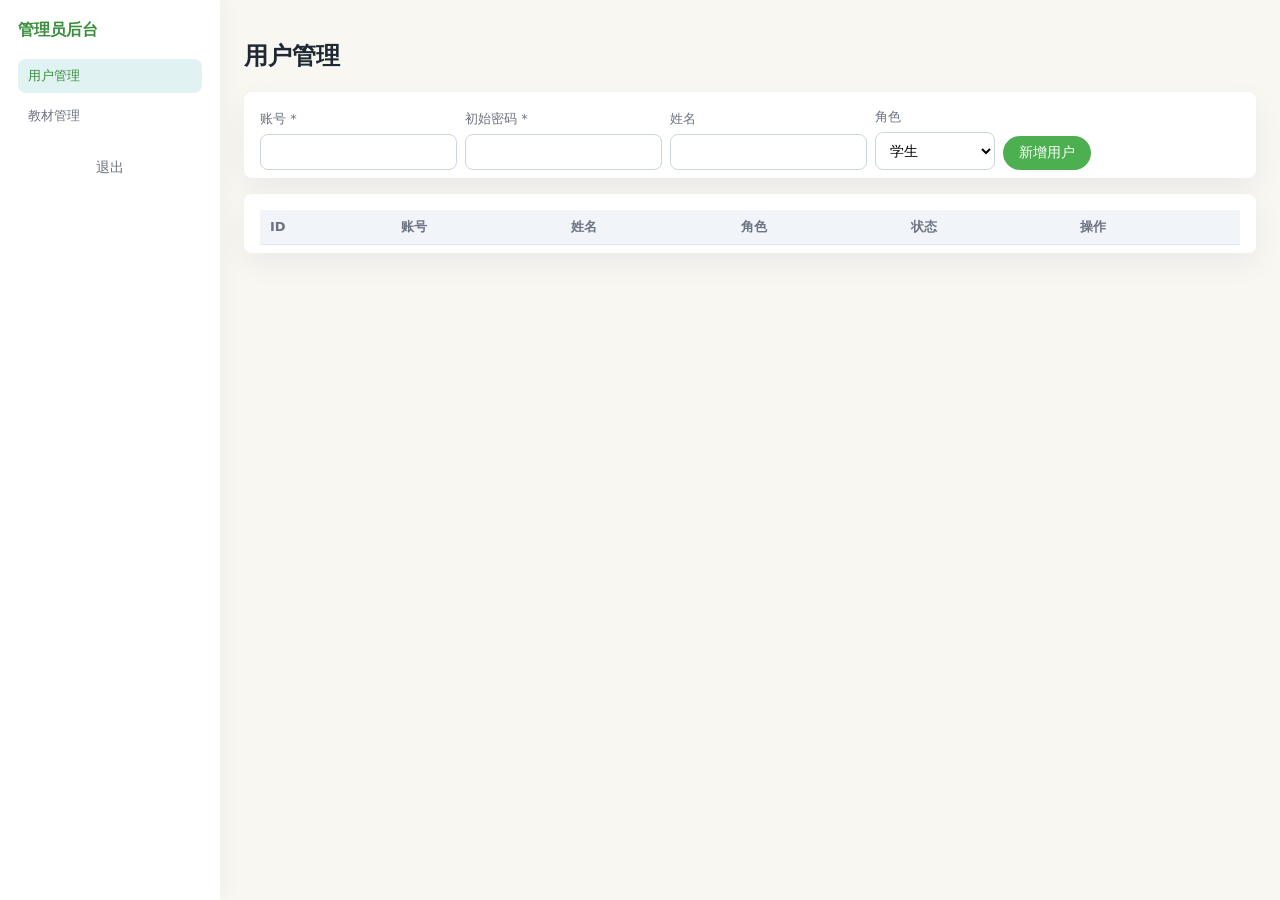
==== web/admin.html @ 07abcf13 "Add files via upload" ====
<!doctype html>
<html lang="zh-CN">
<head>
  <meta charset="UTF-8">
  <title>管理员后台 - 校园二手教材平台</title>
  <meta name="viewport" content="width=device-width,initial-scale=1">
  <link rel="stylesheet" href="assets/styles.css">
</head>
<body>
<div class="admin-layout">
  <aside class="admin-sidebar">
    <div class="admin-sidebar-title">管理员后台</div>
    <nav class="admin-nav">
      <button id="tabUsers" class="active" onclick="switchAdminTab('users')">用户管理</button>
      <button id="tabBooks" onclick="switchAdminTab('books')">教材管理</button>
    </nav>
    <button class="btn btn-ghost" onclick="location.href='login.html'">退出</button>
  </aside>
  <main class="admin-content">
    <section id="panelUsers">
      <h2>用户管理</h2>
      <div class="table-wrapper" style="margin-bottom:16px;">
        <form id="adminCreateUserForm">
          <div style="display:flex;flex-wrap:wrap;gap:8px;align-items:flex-end;">
            <div class="form-field" style="min-width:140px;margin-bottom:0;">
              <label for="newUsername">账号 *</label>
              <input id="newUsername" name="username" required>
            </div>
            <div class="form-field" style="min-width:140px;margin-bottom:0;">
              <label for="newPassword">初始密码 *</label>
              <input id="newPassword" name="password" required>
            </div>
            <div class="form-field" style="min-width:140px;margin-bottom:0;">
              <label for="newRealName">姓名</label>
              <input id="newRealName" name="realName">
            </div>
            <div class="form-field" style="min-width:120px;margin-bottom:0;">
              <label for="newRole">角色</label>
              <select id="newRole" name="role">
                <option value="student">学生</option>
                <option value="admin">管理员</option>
              </select>
            </div>
            <button type="submit" class="btn btn-primary">新增用户</button>
            <span id="adminCreateUserMsg" style="font-size:12px;color:#6b7280;margin-left:8px;"></span>
          </div>
        </form>
      </div>
      <div class="table-wrapper">
        <table>
          <thead>
          <tr>
            <th>ID</th>
            <th>账号</th>
            <th>姓名</th>
            <th>角色</th>
            <th>状态</th>
            <th>操作</th>
          </tr>
          </thead>
          <tbody id="adminUserTbody">
          </tbody>
        </table>
      </div>
    </section>
    <section id="panelBooks" style="display:none;">
      <h2>教材管理</h2>
      <div class="table-wrapper">
        <table>
          <thead>
          <tr>
            <th>ID</th>
            <th>书名</th>
            <th>流转类型</th>
            <th>价格</th>
            <th>状态</th>
            <th>操作</th>
          </tr>
          </thead>
          <tbody id="adminBookTbody">
          </tbody>
        </table>
      </div>
    </section>
  </main>
</div>
<script src="assets/app.js"></script>
</body>
</html>
---- web/assets/styles.css ----
:root {
  --color-bg: #f8f7f2;
  --color-surface: #ffffff;
  --color-primary: #4CAF50;
  --color-primary-dark: #388E3C;
  --color-accent: #4f8f77;
  --color-text-main: #1f2933;
  --color-text-muted: #6b7280;
  --radius-md: 8px;
  --shadow-soft: 0 10px 30px rgba(15, 23, 42, 0.06);
}

*,
*::before,
*::after {
  box-sizing: border-box;
}

html, body {
  margin: 0;
  padding: 0;
  font-family: system-ui, -apple-system, BlinkMacSystemFont, "Segoe UI", sans-serif;
  background: var(--color-bg);
  color: var(--color-text-main);
}

a {
  color: inherit;
  text-decoration: none;
}

button {
  font-family: inherit;
}

.app-shell {
  min-height: 100vh;
  display: flex;
  flex-direction: column;
}

.app-header {
  display: flex;
  align-items: center;
  justify-content: space-between;
  padding: 16px 32px;
  background: var(--color-surface);
  box-shadow: 0 1px 0 rgba(148, 163, 184, 0.3);
}

.app-logo {
  font-size: 18px;
  font-weight: 700;
  color: var(--color-primary-dark);
}

.app-header-right {
  display: flex;
  align-items: center;
  gap: 16px;
  color: var(--color-text-muted);
  font-size: 14px;
}

.search-box {
  display: flex;
  align-items: center;
  gap: 8px;
  padding: 8px 12px;
  border-radius: 999px;
  background: #f1f5f9;
}

.search-box input {
  border: none;
  outline: none;
  background: transparent;
  font-size: 14px;
}

.app-main {
  flex: 1;
  padding: 24px 32px;
}

.home-main {
  width: min(1440px, 100%);
  margin: 0 auto;
  padding-inline: 24px;
}

.card-grid {
  display: grid;
  grid-template-columns: repeat(auto-fill, minmax(220px, 1fr));
  gap: 20px;
}

.pager-bar {
  margin-top: 16px;
  display: flex;
  align-items: center;
  gap: 12px;
}

.book-card {
  background: var(--color-surface);
  border-radius: var(--radius-md);
  box-shadow: var(--shadow-soft);
  overflow: hidden;
  display: flex;
  flex-direction: column;
  cursor: pointer;
}

.book-cover {
  width: 100%;
  height: 160px;
  object-fit: cover;
  background: #e2e8f0;
}

.book-body {
  padding: 12px 14px 14px;
}

.book-title {
  font-size: 15px;
  font-weight: 600;
  margin-bottom: 4px;
}

.book-meta {
  font-size: 12px;
  color: var(--color-text-muted);
}

.book-price {
  margin-top: 6px;
  font-size: 14px;
  font-weight: 600;
  color: var(--color-primary-dark);
}

.btn {
  display: inline-flex;
  align-items: center;
  justify-content: center;
  padding: 8px 16px;
  border-radius: 999px;
  border: none;
  cursor: pointer;
  font-size: 14px;
  font-weight: 500;
  transition: background 0.15s ease, box-shadow 0.15s ease, transform 0.05s ease;
}

.btn-primary {
  background: var(--color-primary);
  color: #ffffff;
}

.btn-primary:hover {
  background: var(--color-primary-dark);
  box-shadow: 0 8px 20px rgba(56, 142, 60, 0.28);
}

.btn-ghost {
  background: transparent;
  color: var(--color-text-muted);
}

.btn-danger {
  background: #ef4444;
  color: #ffffff;
}

.btn-danger:hover {
  background: #b91c1c;
  box-shadow: 0 8px 20px rgba(185, 28, 28, 0.28);
}

.auth-container {
  min-height: 100vh;
  display: flex;
  align-items: center;
  justify-content: center;
  background: radial-gradient(circle at top left, #dff3ea 0, transparent 55%), var(--color-bg);
}

.auth-card {
  width: min(520px, 94vw);
  background: var(--color-surface);
  border-radius: 16px;
  box-shadow: var(--shadow-soft);
  padding: 32px 28px 28px;
}

.auth-card.auth-card-wide {
  width: min(640px, 94vw);
}

.auth-card.auth-card-login {
  width: min(720px, 94vw);
  padding: 46px 42px 40px;
}

.auth-card-login .auth-title {
  font-size: 28px;
}

.auth-card-login .auth-subtitle {
  font-size: 16px;
  margin-bottom: 32px;
}

.auth-card-login .form-field {
  margin-bottom: 22px;
}

.auth-card-login .form-field label {
  font-size: 16px;
}

.auth-card-login .form-field input,
.auth-card-login .form-field select {
  padding: 13px 14px;
  font-size: 17px;
}

.auth-title {
  font-size: 20px;
  font-weight: 700;
  margin-bottom: 4px;
}

.auth-subtitle {
  font-size: 13px;
  color: var(--color-text-muted);
  margin-bottom: 24px;
}

.form-field {
  margin-bottom: 16px;
}

.form-field label {
  display: block;
  font-size: 13px;
  margin-bottom: 6px;
  color: var(--color-text-muted);
}

.form-field input,
.form-field select {
  width: 100%;
  padding: 9px 10px;
  border-radius: 8px;
  border: 1px solid #cbd5e1;
  background: #ffffff;
  font-size: 14px;
}

.form-footer {
  display: flex;
  justify-content: space-between;
  align-items: center;
  margin-top: 12px;
  font-size: 12px;
  color: var(--color-text-muted);
}

.admin-layout {
  display: flex;
  min-height: 100vh;
}

.profile-layout {
  display: grid;
  grid-template-columns: repeat(auto-fit, minmax(260px, 1fr));
  gap: 20px;
}

.profile-card {
  background: var(--color-surface);
  border-radius: var(--radius-md);
  box-shadow: var(--shadow-soft);
  padding: 18px 18px 16px;
}

.profile-title {
  margin: 0 0 10px;
  font-size: 16px;
  font-weight: 600;
}

.profile-line {
  margin: 4px 0;
  font-size: 14px;
  color: var(--color-text-muted);
}

.profile-line span:first-child {
  display: inline-block;
  min-width: 52px;
}

.profile-msg {
  margin-left: 10px;
  font-size: 12px;
  color: var(--color-text-muted);
}

.detail-layout {
  display: grid;
  grid-template-columns: minmax(0, 1.1fr) minmax(0, 1.4fr);
  gap: 32px;
  max-width: 960px;
  margin: 0 auto;
  align-items: flex-start;
}

.detail-left {
  background: var(--color-surface);
  border-radius: var(--radius-md);
  box-shadow: var(--shadow-soft);
  padding: 18px;
}

.detail-cover {
  width: 100%;
  border-radius: 10px;
  object-fit: cover;
  background: #e2e8f0;
}

.detail-right {
  background: var(--color-surface);
  border-radius: var(--radius-md);
  box-shadow: var(--shadow-soft);
  padding: 20px 22px 18px;
}

.detail-title {
  margin: 0 0 8px;
  font-size: 20px;
  font-weight: 700;
}

.detail-meta {
  font-size: 13px;
  color: var(--color-text-muted);
  margin-bottom: 8px;
}

.detail-price {
  font-size: 18px;
  font-weight: 700;
  color: var(--color-primary-dark);
  margin-bottom: 8px;
}

.detail-extra {
  font-size: 13px;
  color: var(--color-text-muted);
  margin-bottom: 16px;
}

.detail-desc-block {
  border-top: 1px solid #e5e7eb;
  padding-top: 12px;
}

.detail-desc-title {
  font-size: 14px;
  font-weight: 600;
  margin-bottom: 6px;
}

.detail-desc {
  font-size: 13px;
  line-height: 1.6;
}

.detail-hint {
  font-size: 12px;
  color: var(--color-text-muted);
  margin: 8px 0 0;
  line-height: 1.5;
}

.order-page {
  max-width: 720px;
  margin: 0 auto;
}

.order-card {
  background: var(--color-surface);
  border-radius: var(--radius-md);
  box-shadow: var(--shadow-soft);
  padding: 22px 24px;
}

.order-head {
  display: flex;
  flex-wrap: wrap;
  align-items: center;
  gap: 10px 16px;
  margin-bottom: 16px;
  padding-bottom: 14px;
  border-bottom: 1px solid #e5e7eb;
}

.order-status-paid {
  display: inline-block;
  padding: 4px 12px;
  border-radius: 999px;
  background: #dcfce7;
  color: #166534;
  font-size: 13px;
  font-weight: 600;
}

.order-body {
  display: flex;
  gap: 18px;
  flex-wrap: wrap;
  align-items: flex-start;
}

.order-cover {
  width: 120px;
  height: 160px;
  object-fit: cover;
  border-radius: 8px;
  box-shadow: 0 4px 14px rgba(15, 23, 42, 0.08);
}

.order-info {
  flex: 1;
  min-width: 200px;
  font-size: 14px;
  line-height: 1.65;
}

.order-info dt {
  color: var(--color-text-muted);
  font-size: 12px;
  margin-top: 8px;
}

.order-info dd {
  margin: 2px 0 0;
}

.order-main-scale .order-page {
  max-width: 1440px;
}

.order-main-scale .order-card {
  padding: 44px 48px;
  border-radius: 16px;
}

.order-main-scale .order-head {
  gap: 20px 32px;
  margin-bottom: 32px;
  padding-bottom: 28px;
}

.order-main-scale .order-status-paid {
  padding: 8px 24px;
  font-size: 26px;
}

.order-main-scale .detail-hint {
  font-size: 24px;
  margin-top: 16px;
}

.order-main-scale .order-body {
  gap: 36px;
}

.order-main-scale .order-cover {
  width: 240px;
  height: 320px;
  border-radius: 16px;
}

.order-main-scale .order-info {
  min-width: 400px;
  font-size: 28px;
}

.order-main-scale .order-info dt {
  font-size: 24px;
  margin-top: 16px;
}

.order-main-scale .order-info dd {
  margin-top: 4px;
}

.order-list {
  display: flex;
  flex-direction: column;
  gap: 10px;
  margin-top: 12px;
}

.order-row {
  display: flex;
  gap: 14px;
  align-items: flex-start;
  padding: 12px 14px;
  background: #f8fafc;
  border-radius: var(--radius-md);
  border: 1px solid #e2e8f0;
  cursor: pointer;
  transition: box-shadow 0.15s;
}

.order-row:hover {
  box-shadow: 0 4px 12px rgba(15, 23, 42, 0.06);
}

.order-row-cover {
  width: 56px;
  height: 72px;
  object-fit: cover;
  border-radius: 6px;
}

.order-row-meta {
  flex: 1;
  min-width: 0;
}

.order-row-title {
  font-weight: 600;
  font-size: 14px;
  margin-bottom: 4px;
}

.order-row-sub {
  font-size: 12px;
  color: var(--color-text-muted);
}

.admin-sidebar {
  width: 220px;
  background: #ffffff;
  box-shadow: 4px 0 20px rgba(15, 23, 42, 0.04);
  padding: 20px 18px;
  display: flex;
  flex-direction: column;
  gap: 18px;
}

.admin-sidebar-title {
  font-size: 16px;
  font-weight: 700;
  color: var(--color-primary-dark);
}

.admin-nav {
  display: flex;
  flex-direction: column;
  gap: 6px;
  font-size: 14px;
}

.admin-nav button {
  width: 100%;
  text-align: left;
  padding: 8px 10px;
  border-radius: 8px;
  border: none;
  background: transparent;
  cursor: pointer;
  color: var(--color-text-muted);
}

.admin-nav button.active,
.admin-nav button:hover {
  background: #e0f2f1;
  color: var(--color-primary-dark);
}

.admin-content {
  flex: 1;
  padding: 20px 24px;
}

.table-wrapper {
  background: var(--color-surface);
  border-radius: var(--radius-md);
  box-shadow: var(--shadow-soft);
  padding: 16px 16px 8px;
}

.table-wrapper table {
  width: 100%;
  border-collapse: collapse;
  font-size: 13px;
}

.table-wrapper thead {
  background: #f1f5f9;
}

.table-wrapper th,
.table-wrapper td {
  padding: 8px 10px;
  border-bottom: 1px solid #e2e8f0;
  text-align: left;
}

.table-wrapper th {
  font-weight: 600;
  color: var(--color-text-muted);
}

@media (max-width: 768px) {
  .app-header {
    padding-inline: 16px;
  }

  .app-main {
    padding-inline: 16px;
  }

  .home-main {
    width: 100%;
    padding-inline: 16px;
  }

  .admin-layout {
    flex-direction: column;
  }

  .admin-sidebar {
    width: 100%;
    flex-direction: row;
    align-items: center;
    justify-content: space-between;
  }

  .admin-nav {
    flex-direction: row;
    flex-wrap: wrap;
  }
}
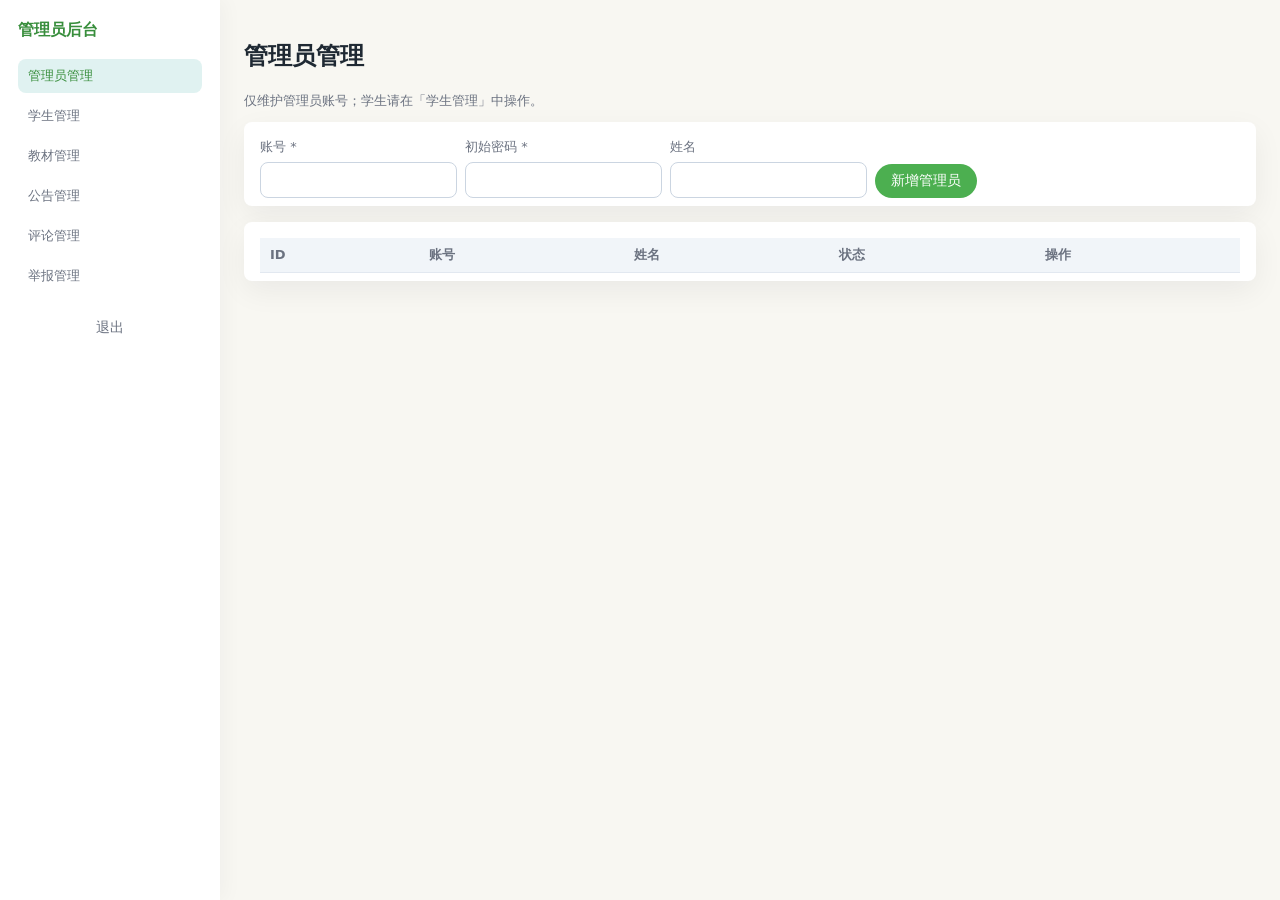
==== commit c4f008f2: "Add files via upload" ====
--- a/web/admin.html
+++ b/web/admin.html
@@ -1,90 +1,240 @@
-<!doctype html>
-<html lang="zh-CN">
-<head>
-  <meta charset="UTF-8">
-  <title>管理员后台 - 校园二手教材平台</title>
-  <meta name="viewport" content="width=device-width,initial-scale=1">
-  <link rel="stylesheet" href="assets/styles.css">
-</head>
-<body>
-<div class="admin-layout">
-  <aside class="admin-sidebar">
-    <div class="admin-sidebar-title">管理员后台</div>
-    <nav class="admin-nav">
-      <button id="tabUsers" class="active" onclick="switchAdminTab('users')">用户管理</button>
-      <button id="tabBooks" onclick="switchAdminTab('books')">教材管理</button>
-    </nav>
-    <button class="btn btn-ghost" onclick="location.href='login.html'">退出</button>
-  </aside>
-  <main class="admin-content">
-    <section id="panelUsers">
-      <h2>用户管理</h2>
-      <div class="table-wrapper" style="margin-bottom:16px;">
-        <form id="adminCreateUserForm">
-          <div style="display:flex;flex-wrap:wrap;gap:8px;align-items:flex-end;">
-            <div class="form-field" style="min-width:140px;margin-bottom:0;">
-              <label for="newUsername">账号 *</label>
-              <input id="newUsername" name="username" required>
-            </div>
-            <div class="form-field" style="min-width:140px;margin-bottom:0;">
-              <label for="newPassword">初始密码 *</label>
-              <input id="newPassword" name="password" required>
-            </div>
-            <div class="form-field" style="min-width:140px;margin-bottom:0;">
-              <label for="newRealName">姓名</label>
-              <input id="newRealName" name="realName">
-            </div>
-            <div class="form-field" style="min-width:120px;margin-bottom:0;">
-              <label for="newRole">角色</label>
-              <select id="newRole" name="role">
-                <option value="student">学生</option>
-                <option value="admin">管理员</option>
-              </select>
-            </div>
-            <button type="submit" class="btn btn-primary">新增用户</button>
-            <span id="adminCreateUserMsg" style="font-size:12px;color:#6b7280;margin-left:8px;"></span>
-          </div>
-        </form>
-      </div>
-      <div class="table-wrapper">
-        <table>
-          <thead>
-          <tr>
-            <th>ID</th>
-            <th>账号</th>
-            <th>姓名</th>
-            <th>角色</th>
-            <th>状态</th>
-            <th>操作</th>
-          </tr>
-          </thead>
-          <tbody id="adminUserTbody">
-          </tbody>
-        </table>
-      </div>
-    </section>
-    <section id="panelBooks" style="display:none;">
-      <h2>教材管理</h2>
-      <div class="table-wrapper">
-        <table>
-          <thead>
-          <tr>
-            <th>ID</th>
-            <th>书名</th>
-            <th>流转类型</th>
-            <th>价格</th>
-            <th>状态</th>
-            <th>操作</th>
-          </tr>
-          </thead>
-          <tbody id="adminBookTbody">
-          </tbody>
-        </table>
-      </div>
-    </section>
-  </main>
-</div>
-<script src="assets/app.js"></script>
-</body>
-</html>
-
+<!doctype html>
+<html lang="zh-CN">
+<head>
+  <meta charset="UTF-8">
+  <title>管理员后台 - 校园二手教材平台</title>
+  <meta name="viewport" content="width=device-width,initial-scale=1">
+  <link rel="stylesheet" href="assets/styles.css">
+</head>
+<body>
+<div class="admin-layout">
+  <aside class="admin-sidebar">
+    <div class="admin-sidebar-title">管理员后台</div>
+    <nav class="admin-nav">
+      <button id="tabUsers" class="active" onclick="switchAdminTab('users')">管理员管理</button>
+      <button id="tabStudents" onclick="switchAdminTab('students')">学生管理</button>
+      <button id="tabBooks" onclick="switchAdminTab('books')">教材管理</button>
+      <button id="tabAnnouncements" onclick="switchAdminTab('announcements')">公告管理</button>
+      <button id="tabComments" onclick="switchAdminTab('comments')">评论管理</button>
+      <button id="tabReports" onclick="switchAdminTab('reports')">举报管理</button>
+    </nav>
+    <button class="btn btn-ghost" onclick="location.href='login.html'">退出</button>
+  </aside>
+  <main class="admin-content">
+    <section id="panelUsers">
+      <h2>管理员管理</h2>
+      <p style="font-size:13px;color:#6b7280;margin:0 0 12px;">仅维护管理员账号；学生请在「学生管理」中操作。</p>
+      <div class="table-wrapper" style="margin-bottom:16px;">
+        <form id="adminCreateUserForm">
+          <div style="display:flex;flex-wrap:wrap;gap:8px;align-items:flex-end;">
+            <div class="form-field" style="min-width:140px;margin-bottom:0;">
+              <label for="newUsername">账号 *</label>
+              <input id="newUsername" name="username" required>
+            </div>
+            <div class="form-field" style="min-width:140px;margin-bottom:0;">
+              <label for="newPassword">初始密码 *</label>
+              <input id="newPassword" name="password" required>
+            </div>
+            <div class="form-field" style="min-width:140px;margin-bottom:0;">
+              <label for="newRealName">姓名</label>
+              <input id="newRealName" name="realName">
+            </div>
+            <button type="submit" class="btn btn-primary">新增管理员</button>
+            <span id="adminCreateUserMsg" style="font-size:12px;color:#6b7280;margin-left:8px;"></span>
+          </div>
+        </form>
+      </div>
+      <div class="table-wrapper">
+        <table>
+          <thead>
+          <tr>
+            <th>ID</th>
+            <th>账号</th>
+            <th>姓名</th>
+            <th>状态</th>
+            <th>操作</th>
+          </tr>
+          </thead>
+          <tbody id="adminUserTbody">
+          </tbody>
+        </table>
+      </div>
+    </section>
+    <section id="panelStudents" style="display:none;">
+      <h2>学生管理</h2>
+      <div class="table-wrapper" style="margin-bottom:16px;">
+        <form id="adminCreateStudentForm">
+          <div style="display:flex;flex-wrap:wrap;gap:8px;align-items:flex-end;">
+            <div class="form-field" style="min-width:140px;margin-bottom:0;">
+              <label for="stuUsername">账号 *</label>
+              <input id="stuUsername" name="username" required>
+            </div>
+            <div class="form-field" style="min-width:140px;margin-bottom:0;">
+              <label for="stuPassword">初始密码 *</label>
+              <input id="stuPassword" name="password" required>
+            </div>
+            <div class="form-field" style="min-width:120px;margin-bottom:0;">
+              <label for="stuRealName">姓名</label>
+              <input id="stuRealName" name="realName">
+            </div>
+            <div class="form-field" style="min-width:120px;margin-bottom:0;">
+              <label for="stuPhone">手机</label>
+              <input id="stuPhone" name="phone">
+            </div>
+            <div class="form-field" style="min-width:120px;margin-bottom:0;">
+              <label for="stuCollege">学院</label>
+              <input id="stuCollege" name="college">
+            </div>
+            <div class="form-field" style="min-width:120px;margin-bottom:0;">
+              <label for="stuMajor">专业</label>
+              <input id="stuMajor" name="major">
+            </div>
+            <div class="form-field" style="min-width:100px;margin-bottom:0;">
+              <label for="stuClassName">班级</label>
+              <input id="stuClassName" name="className">
+            </div>
+            <button type="submit" class="btn btn-primary">新增学生</button>
+            <span id="adminCreateStudentMsg" style="font-size:12px;color:#6b7280;margin-left:8px;"></span>
+          </div>
+        </form>
+      </div>
+      <div class="table-wrapper">
+        <table>
+          <thead>
+          <tr>
+            <th>ID</th>
+            <th>账号</th>
+            <th>姓名</th>
+            <th>手机</th>
+            <th>学院</th>
+            <th>专业</th>
+            <th>班级</th>
+            <th>状态</th>
+            <th>操作</th>
+          </tr>
+          </thead>
+          <tbody id="adminStudentTbody">
+          </tbody>
+        </table>
+      </div>
+    </section>
+    <section id="panelBooks" style="display:none;">
+      <h2>教材管理</h2>
+      <div class="table-wrapper">
+        <table>
+          <thead>
+          <tr>
+            <th>ID</th>
+            <th>书名</th>
+            <th>流转类型</th>
+            <th>价格</th>
+            <th>状态</th>
+            <th>操作</th>
+          </tr>
+          </thead>
+          <tbody id="adminBookTbody">
+          </tbody>
+        </table>
+      </div>
+    </section>
+    <section id="panelAnnouncements" style="display:none;">
+      <h2>公告管理</h2>
+      <p style="font-size:13px;color:#6b7280;margin:0 0 12px;">启用状态的公告将按排序数字从小到大展示在首页；数字相同则新发布的靠后。</p>
+      <div class="table-wrapper" style="margin-bottom:16px;">
+        <form id="adminAnnouncementForm">
+          <input type="hidden" id="adminAnnouncementId" name="id" value="">
+          <div style="display:flex;flex-direction:column;gap:10px;max-width:640px;">
+            <div class="form-field" style="margin-bottom:0;">
+              <label for="annTitle">标题 *</label>
+              <input id="annTitle" name="title" required maxlength="200">
+            </div>
+            <div class="form-field" style="margin-bottom:0;">
+              <label for="annContent">正文</label>
+              <textarea id="annContent" name="content" rows="4" style="width:100%;min-height:88px;padding:8px 10px;border-radius:8px;border:1px solid #cbd5e1;font-family:inherit;font-size:14px;"></textarea>
+            </div>
+            <div style="display:flex;flex-wrap:wrap;gap:16px;align-items:center;">
+              <label style="display:flex;align-items:center;gap:8px;font-size:14px;cursor:pointer;">
+                <input type="checkbox" id="annEnabled" name="enabled" checked>
+                在首页展示
+              </label>
+              <div class="form-field" style="margin-bottom:0;min-width:120px;">
+                <label for="annSort">排序（越小越靠前）</label>
+                <input id="annSort" name="sortOrder" type="number" value="0" style="width:100%;">
+              </div>
+            </div>
+            <div style="display:flex;flex-wrap:wrap;gap:8px;align-items:center;">
+              <button type="submit" class="btn btn-primary" id="adminAnnouncementSubmit">发布公告</button>
+              <button type="button" class="btn btn-ghost" id="adminAnnouncementReset">清空</button>
+              <span id="adminAnnouncementMsg" style="font-size:12px;color:#6b7280;"></span>
+            </div>
+          </div>
+        </form>
+      </div>
+      <div class="table-wrapper">
+        <table>
+          <thead>
+          <tr>
+            <th>ID</th>
+            <th>标题</th>
+            <th>排序</th>
+            <th>展示</th>
+            <th>更新时间</th>
+            <th>操作</th>
+          </tr>
+          </thead>
+          <tbody id="adminAnnouncementTbody">
+          </tbody>
+        </table>
+      </div>
+    </section>
+    <section id="panelComments" style="display:none;">
+      <h2>评论管理</h2>
+      <p style="font-size:13px;color:#6b7280;margin:0 0 12px;">可隐藏不当评论或删除；隐藏后前台不再展示。</p>
+      <div class="table-wrapper">
+        <table>
+          <thead>
+          <tr>
+            <th>ID</th>
+            <th>教材</th>
+            <th>用户</th>
+            <th>层级</th>
+            <th>内容摘要</th>
+            <th>状态</th>
+            <th>时间</th>
+            <th>操作</th>
+          </tr>
+          </thead>
+          <tbody id="adminCommentTbody">
+          </tbody>
+        </table>
+      </div>
+    </section>
+    <section id="panelReports" style="display:none;">
+      <h2>举报管理</h2>
+      <p style="font-size:13px;color:#6b7280;margin:0 0 12px;">处理举报时可填写备注；驳回表示经核实不成立。</p>
+      <div class="table-wrapper">
+        <table>
+          <thead>
+          <tr>
+            <th>ID</th>
+            <th>教材</th>
+            <th>举报人</th>
+            <th>类型</th>
+            <th>说明</th>
+            <th>状态</th>
+            <th>备注</th>
+            <th>时间</th>
+            <th>操作</th>
+          </tr>
+          </thead>
+          <tbody id="adminReportTbody">
+          </tbody>
+        </table>
+      </div>
+    </section>
+  </main>
+</div>
+<script src="assets/app.js"></script>
+</body>
+</html>
+
--- a/web/assets/styles.css
+++ b/web/assets/styles.css
@@ -89,6 +89,81 @@
   padding-inline: 24px;
 }
 
+.home-announcement-section {
+  margin-bottom: 24px;
+  padding: 18px 20px;
+  background: linear-gradient(135deg, #ecfdf5 0%, #f0fdf4 45%, #ffffff 100%);
+  border: 1px solid #bbf7d0;
+  border-radius: var(--radius-md);
+  box-shadow: var(--shadow-soft);
+}
+
+.home-announcement-head {
+  display: flex;
+  align-items: center;
+  justify-content: space-between;
+  gap: 12px;
+  margin-bottom: 12px;
+  flex-wrap: wrap;
+}
+
+.home-announcement-head-left {
+  display: flex;
+  align-items: center;
+  gap: 10px;
+}
+
+.home-announcement-toggle {
+  flex-shrink: 0;
+  font-size: 13px;
+  padding: 6px 12px;
+  border-radius: 999px;
+}
+
+.home-announcement-list.is-collapsed .home-announcement-item-extra {
+  display: none;
+}
+
+.home-announcement-icon {
+  font-size: 20px;
+  line-height: 1;
+}
+
+.home-announcement-title {
+  margin: 0;
+  font-size: 16px;
+  font-weight: 700;
+  color: var(--color-primary-dark);
+}
+
+.home-announcement-list {
+  display: flex;
+  flex-direction: column;
+  gap: 12px;
+}
+
+.home-announcement-item {
+  padding: 12px 14px;
+  background: var(--color-surface);
+  border-radius: 8px;
+  border: 1px solid #e5e7eb;
+}
+
+.home-announcement-item-title {
+  margin: 0 0 6px;
+  font-size: 14px;
+  font-weight: 600;
+  color: var(--color-text-main);
+}
+
+.home-announcement-item-body {
+  margin: 0;
+  font-size: 13px;
+  line-height: 1.6;
+  color: var(--color-text-muted);
+  white-space: pre-wrap;
+}
+
 .card-grid {
   display: grid;
   grid-template-columns: repeat(auto-fill, minmax(220px, 1fr));
@@ -386,6 +461,104 @@
   color: var(--color-text-muted);
   margin: 8px 0 0;
   line-height: 1.5;
+}
+
+.detail-bottom-wrap {
+  max-width: 960px;
+  margin: 24px auto 40px;
+  display: flex;
+  flex-direction: column;
+  gap: 16px;
+}
+
+.detail-bottom-card {
+  background: var(--color-surface);
+  border-radius: var(--radius-md);
+  box-shadow: var(--shadow-soft);
+  padding: 18px 20px;
+  border-top: none;
+}
+
+.comment-list {
+  margin: 10px 0 14px;
+}
+
+.comment-thread {
+  border: 1px solid #e5e7eb;
+  border-radius: var(--radius-md);
+  padding: 12px 14px;
+  margin-bottom: 10px;
+  background: #fafafa;
+}
+
+.comment-thread-main {
+  font-size: 14px;
+  line-height: 1.55;
+}
+
+.comment-meta {
+  font-size: 12px;
+  color: var(--color-text-muted);
+  margin-bottom: 6px;
+  display: flex;
+  flex-wrap: wrap;
+  align-items: center;
+  gap: 8px 12px;
+}
+
+.comment-body {
+  white-space: pre-wrap;
+  word-break: break-word;
+}
+
+.comment-replies {
+  margin-top: 10px;
+  padding-left: 12px;
+  border-left: 3px solid #d1fae5;
+}
+
+.comment-reply-item {
+  font-size: 13px;
+  padding: 8px 0;
+  border-top: 1px dashed #e5e7eb;
+}
+
+.comment-reply-item:first-child {
+  border-top: none;
+  padding-top: 0;
+}
+
+.comment-composer {
+  border-top: 1px solid #e5e7eb;
+  padding-top: 12px;
+}
+
+.comment-input {
+  width: 100%;
+  padding: 10px 12px;
+  border-radius: var(--radius-md);
+  border: 1px solid #cbd5e1;
+  font-family: inherit;
+  font-size: 14px;
+  resize: vertical;
+}
+
+.comment-composer-actions {
+  display: flex;
+  flex-wrap: wrap;
+  align-items: center;
+  gap: 8px;
+  margin-top: 8px;
+}
+
+.comment-reply-hint {
+  font-size: 13px;
+  color: var(--color-accent);
+  margin: 0 0 8px;
+}
+
+.report-form {
+  margin-top: 8px;
 }
 
 .order-page {
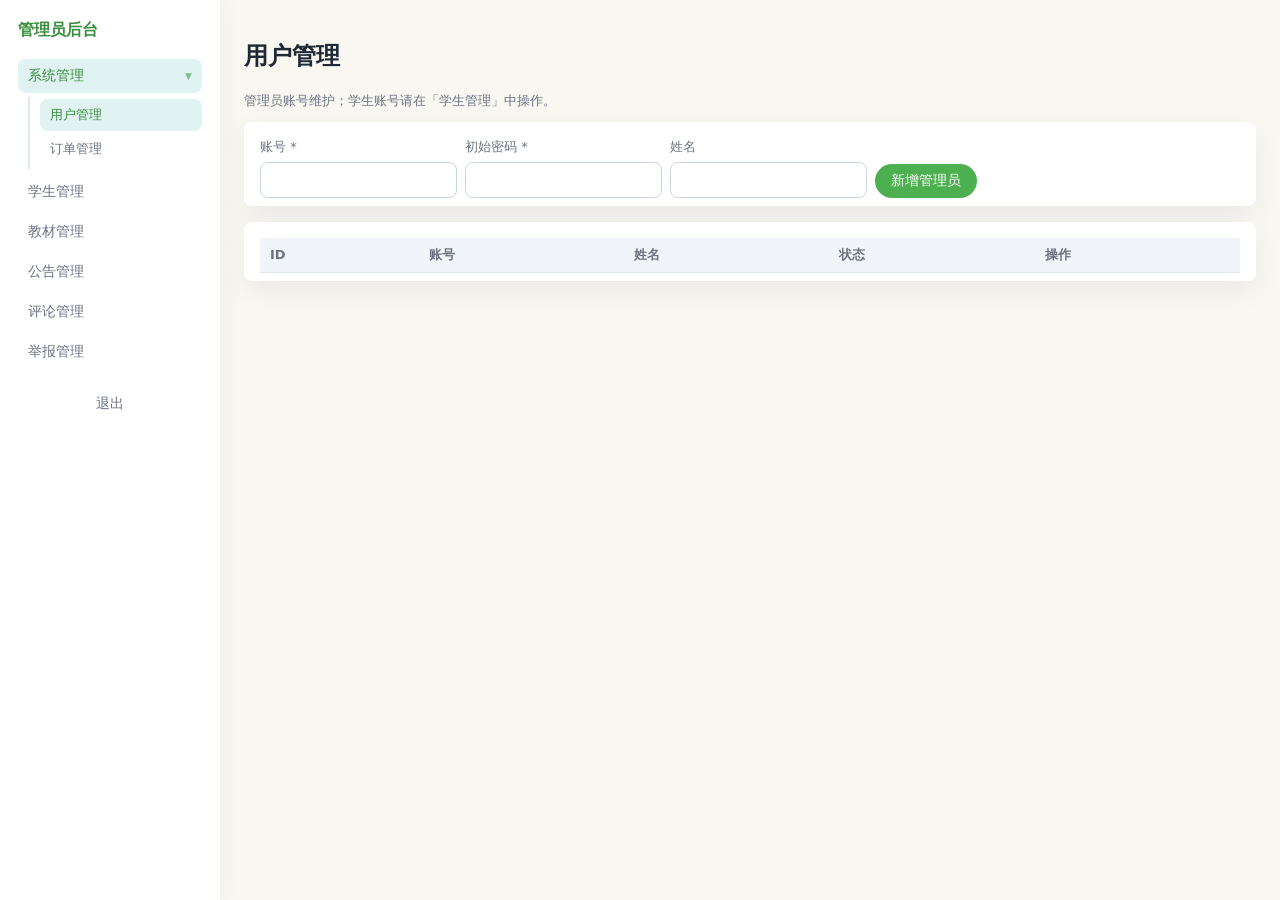
==== commit 8f9a25b1: "Add files via upload" ====
--- a/web/admin.html
+++ b/web/admin.html
@@ -11,7 +11,16 @@
   <aside class="admin-sidebar">
     <div class="admin-sidebar-title">管理员后台</div>
     <nav class="admin-nav">
-      <button id="tabUsers" class="active" onclick="switchAdminTab('users')">管理员管理</button>
+      <div class="admin-nav-expandable open" id="adminNavSystemWrap">
+        <button type="button" class="admin-nav-toggle" id="btnSystemManageToggle" aria-expanded="true" aria-controls="adminNavSystemChildren" onclick="toggleAdminSystemNav(event)">
+          <span>系统管理</span>
+          <span class="admin-nav-chevron" aria-hidden="true">▼</span>
+        </button>
+        <div class="admin-nav-children" id="adminNavSystemChildren" role="group" aria-label="系统管理子菜单">
+          <button type="button" id="tabSystemUsers" class="active" onclick="switchAdminTab('system-users')">用户管理</button>
+          <button type="button" id="tabSystemOrders" onclick="switchAdminTab('system-orders')">订单管理</button>
+        </div>
+      </div>
       <button id="tabStudents" onclick="switchAdminTab('students')">学生管理</button>
       <button id="tabBooks" onclick="switchAdminTab('books')">教材管理</button>
       <button id="tabAnnouncements" onclick="switchAdminTab('announcements')">公告管理</button>
@@ -22,8 +31,8 @@
   </aside>
   <main class="admin-content">
     <section id="panelUsers">
-      <h2>管理员管理</h2>
-      <p style="font-size:13px;color:#6b7280;margin:0 0 12px;">仅维护管理员账号；学生请在「学生管理」中操作。</p>
+      <h2>用户管理</h2>
+      <p style="font-size:13px;color:#6b7280;margin:0 0 12px;">管理员账号维护；学生账号请在「学生管理」中操作。</p>
       <div class="table-wrapper" style="margin-bottom:16px;">
         <form id="adminCreateUserForm">
           <div style="display:flex;flex-wrap:wrap;gap:8px;align-items:flex-end;">
@@ -56,6 +65,27 @@
           </tr>
           </thead>
           <tbody id="adminUserTbody">
+          </tbody>
+        </table>
+      </div>
+    </section>
+    <section id="panelSystemOrders" style="display:none;">
+      <h2>订单管理</h2>
+      <p style="font-size:13px;color:#6b7280;margin:0 0 12px;">出售类订单列表（演示环境：状态为已付款模拟）。</p>
+      <div class="table-wrapper">
+        <table>
+          <thead>
+          <tr>
+            <th>订单ID</th>
+            <th>教材</th>
+            <th>金额</th>
+            <th>卖家</th>
+            <th>买家</th>
+            <th>状态</th>
+            <th>下单时间</th>
+          </tr>
+          </thead>
+          <tbody id="adminOrderTbody">
           </tbody>
         </table>
       </div>
--- a/web/assets/styles.css
+++ b/web/assets/styles.css
@@ -743,7 +743,17 @@
   font-size: 14px;
 }
 
-.admin-nav button {
+.admin-nav-expandable {
+  display: flex;
+  flex-direction: column;
+  gap: 4px;
+}
+
+.admin-nav-toggle {
+  display: flex;
+  align-items: center;
+  justify-content: space-between;
+  gap: 8px;
   width: 100%;
   text-align: left;
   padding: 8px 10px;
@@ -752,10 +762,76 @@
   background: transparent;
   cursor: pointer;
   color: var(--color-text-muted);
-}
-
-.admin-nav button.active,
-.admin-nav button:hover {
+  font: inherit;
+  font-size: 14px;
+}
+
+.admin-nav-toggle:hover,
+.admin-nav-expandable.has-active-child > .admin-nav-toggle {
+  background: #e0f2f1;
+  color: var(--color-primary-dark);
+}
+
+.admin-nav-chevron {
+  flex-shrink: 0;
+  font-size: 9px;
+  line-height: 1;
+  opacity: 0.55;
+  transition: transform 0.2s ease;
+}
+
+.admin-nav-expandable:not(.open) .admin-nav-chevron {
+  transform: rotate(-90deg);
+}
+
+.admin-nav-children {
+  display: none;
+  flex-direction: column;
+  gap: 2px;
+  padding: 2px 0 4px 0;
+  margin-left: 10px;
+  padding-left: 10px;
+  border-left: 2px solid #e2e8f0;
+}
+
+.admin-nav-expandable.open .admin-nav-children {
+  display: flex;
+}
+
+.admin-nav-children button {
+  width: 100%;
+  text-align: left;
+  padding: 7px 10px;
+  border-radius: 8px;
+  border: none;
+  background: transparent;
+  cursor: pointer;
+  color: var(--color-text-muted);
+  font: inherit;
+  font-size: 13px;
+}
+
+.admin-nav-children button.active,
+.admin-nav-children button:hover {
+  background: #e0f2f1;
+  color: var(--color-primary-dark);
+}
+
+.admin-nav > button {
+  width: 100%;
+  text-align: left;
+  padding: 8px 10px;
+  border-radius: 8px;
+  border: none;
+  background: transparent;
+  cursor: pointer;
+  color: var(--color-text-muted);
+  font: inherit;
+  font-size: 14px;
+}
+
+.admin-nav > button.active,
+.admin-nav > button:hover {
   background: #e0f2f1;
   color: var(--color-primary-dark);
 }
@@ -822,6 +898,12 @@
   .admin-nav {
     flex-direction: row;
     flex-wrap: wrap;
+    align-items: flex-start;
   }
-}
-
+
+  .admin-nav-expandable {
+    flex: 1 1 100%;
+    min-width: min(100%, 200px);
+  }
+}
+
